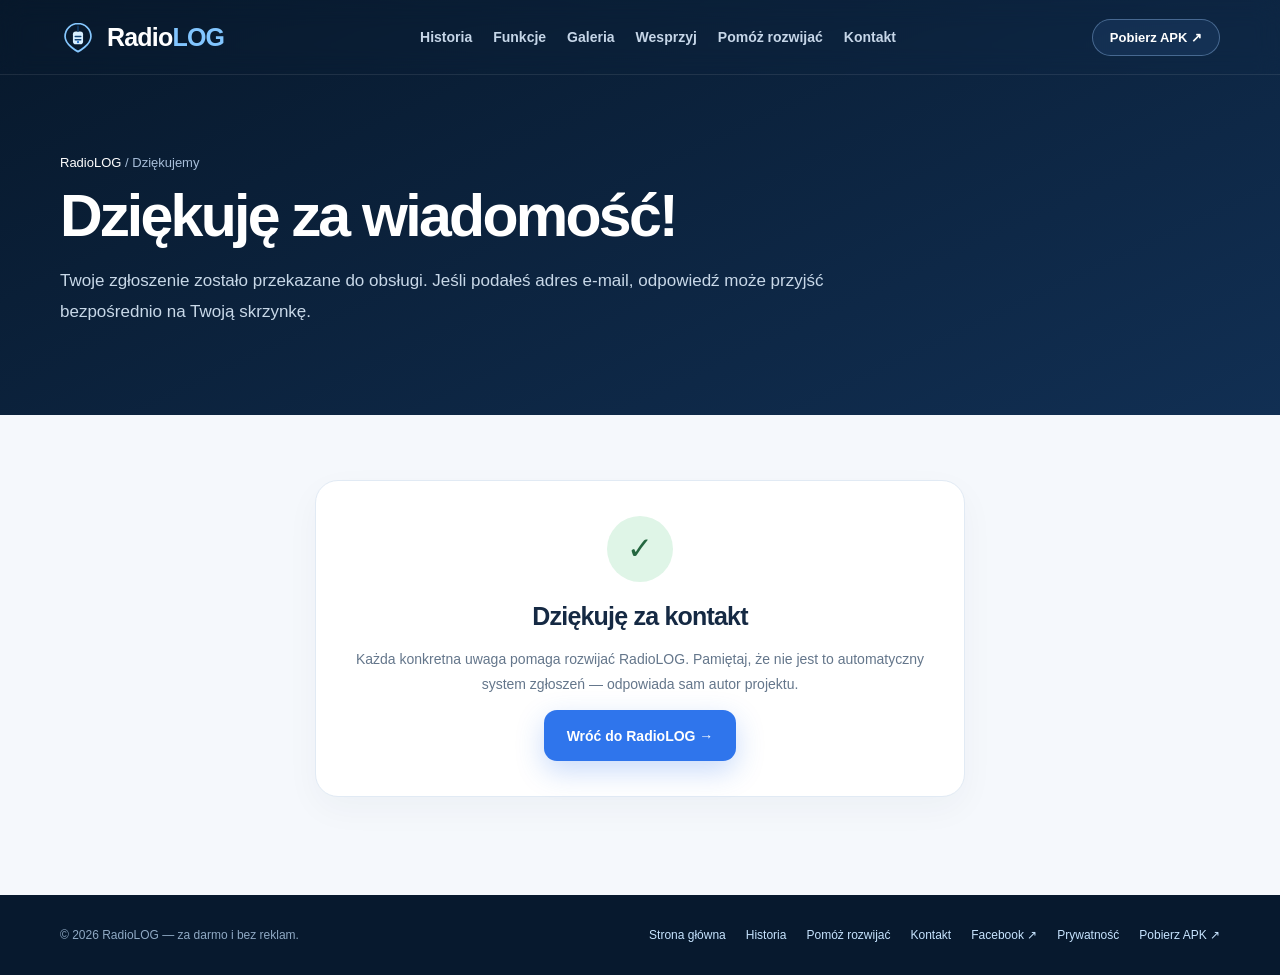
==== dziekujemy.html @ ae967f40 "Add files via upload Dodanie strony WWW RadioLOG V5." ====
<!doctype html><html lang="pl"><head><meta charset="utf-8"><meta name="viewport" content="width=device-width, initial-scale=1"><meta name="theme-color" content="#071a31"><meta name="description" content="Twoje zgłoszenie zostało przekazane do obsługi. Jeśli podałeś adres e-mail, odpowiedź może przyjść bezpośrednio na Twoją skrzynkę."><title>Dziękujemy — RadioLOG</title><link rel="icon" type="image/svg+xml" href="favicon.svg"><link rel="stylesheet" href="style.css"><script defer src="script.js"></script></head><body>
 <div class="subtop"><header class="site-header"><div class="container nav"><a class="brand" href="index.html" aria-label="RadioLOG — strona główna"><svg aria-hidden="true" width="36" height="36" viewBox="0 0 64 64" fill="none"><path d="M32 8C19.3 8 9 18.3 9 31c0 15.3 23 27 23 27s23-11.7 23-27C55 18.3 44.7 8 32 8Z" stroke="#86c8ff" stroke-width="3"/><rect x="23" y="22" width="18" height="23" rx="5" fill="#d8efff"/><path d="M32 13v9m-5 9h10m-10 6h10" stroke="#114273" stroke-width="2.5" stroke-linecap="round"/><circle cx="32" cy="41" r="2" fill="#1b69cc"/></svg><b>Radio<span>LOG</span></b></a><nav class="nav-links" id="site-nav" aria-label="Nawigacja główna"><a href="historia.html">Historia</a><a href="index.html#funkcje">Funkcje</a><a href="index.html#galeria">Galeria</a><a href="index.html#wspieraj">Wesprzyj</a><a href="pomoz.html">Pomóż rozwijać</a><a href="kontakt.html">Kontakt</a></nav><button type="button" class="nav-menu-btn" aria-label="Otwórz menu" aria-expanded="false" aria-controls="site-nav">☰ <span>Menu</span></button><a class="nav-cta" href="https://github.com/DzikiDev/RadioLOG/releases" target="_blank" rel="noopener noreferrer">Pobierz APK ↗</a></div></header><section class="container subhero"><div class="breadcrumb"><a href="index.html">RadioLOG</a> / Dziękujemy</div><h1>Dziękuję za wiadomość!</h1><p>Twoje zgłoszenie zostało przekazane do obsługi. Jeśli podałeś adres e-mail, odpowiedź może przyjść bezpośrednio na Twoją skrzynkę.</p></section></div>
 <main class="subcontent container"><div class="surface thankyou"><div class="thankyou-symbol">✓</div><h2>Dziękuję za kontakt</h2><p>Każda konkretna uwaga pomaga rozwijać RadioLOG. Pamiętaj, że nie jest to automatyczny system zgłoszeń — odpowiada sam autor projektu.</p><a href="index.html" class="btn btn-primary">Wróć do RadioLOG →</a></div></main><footer class="footer"><div class="container footer-row"><div>© 2026 RadioLOG — za darmo i bez reklam.</div><div class="footer-links"><a href="index.html">Strona główna</a><a href="historia.html">Historia</a><a href="pomoz.html">Pomóż rozwijać</a><a href="kontakt.html">Kontakt</a><a href="https://www.facebook.com/share/1P5EZs68ao/" target="_blank" rel="noopener noreferrer">Facebook ↗</a><a href="prywatnosc.html">Prywatność</a><a href="https://github.com/DzikiDev/RadioLOG/releases" target="_blank" rel="noopener noreferrer">Pobierz APK ↗</a></div></div></footer></body></html>
---- style.css ----
:root{--navy:#071a31;--navy2:#102d50;--blue:#2f75ec;--bright:#65bcff;--ink:#152943;--muted:#64768b;--line:#e2eaf3;--bg:#f5f8fc;--white:#fff;--radius:22px;--shadow:0 20px 55px rgba(13,43,77,.12)}
*{box-sizing:border-box}
html{scroll-behavior:smooth;scroll-padding-top:85px}
body{margin:0;background:var(--bg);font-family:Inter,ui-sans-serif,-apple-system,BlinkMacSystemFont,"Segoe UI",Roboto,Arial,sans-serif;color:var(--ink);-webkit-font-smoothing:antialiased}
img{max-width:100%;display:block}a{color:inherit;text-decoration:none}button{font:inherit;cursor:pointer}button:focus-visible,a:focus-visible,summary:focus-visible{outline:3px solid #47b6fa;outline-offset:3px}
.container{width:min(1160px,calc(100% - 48px));margin:0 auto}
.dark-top{background:radial-gradient(ellipse 65% 48% at 87% 33%,rgba(30,91,163,.32),transparent 70%),radial-gradient(ellipse 46% 42% at 12% 5%,rgba(37,110,182,.17),transparent 80%),linear-gradient(150deg,#07182b 0%,#0a2544 60%,#071b33 100%);color:#fff;position:relative;overflow:hidden}
.dark-top:before{content:"";position:absolute;inset:0;background-image:linear-gradient(rgba(199,225,255,.045) 1px,transparent 1px),linear-gradient(90deg,rgba(199,225,255,.045) 1px,transparent 1px);background-size:64px 64px;mask-image:linear-gradient(to bottom,#000 0%,transparent 90%);pointer-events:none}
.site-header{position:relative;z-index:5;border-bottom:1px solid rgba(255,255,255,.09);backdrop-filter:blur(12px)}.nav{min-height:76px;display:flex;align-items:center;justify-content:space-between;gap:24px}
.brand{display:inline-flex;gap:11px;align-items:center;font-size:25px;letter-spacing:-.8px;font-weight:800}.brand img{width:38px;height:38px}.brand b{font-weight:850}.brand span{color:#82c6ff}
.nav-links{display:flex;align-items:center;gap:30px;color:#c6d6e8;font-weight:560;font-size:14px}.nav-links a:hover{color:#fff}.nav-cta{border:1px solid rgba(163,206,255,.36);background:rgba(65,120,191,.14);border-radius:999px;padding:10px 17px;white-space:nowrap;font-size:13px;font-weight:750}
.hero{position:relative;z-index:1;display:grid;grid-template-columns:1.04fr .96fr;align-items:center;gap:40px;padding:86px 0 94px;min-height:685px}
.eyebrow{display:inline-flex;align-items:center;gap:9px;color:#83c5ff;letter-spacing:2.2px;font-size:11px;font-weight:850;text-transform:uppercase}.eyebrow:before{content:"";width:23px;height:1px;background:#82c5ff}
h1{font-size:clamp(39px,4.65vw,67px);line-height:1.075;letter-spacing:-2.7px;margin:22px 0 24px;max-width:675px;font-weight:850}h1 em{font-style:normal;color:#91cfff}
.hero-copy{font-size:17px;line-height:1.78;color:#bfd0e3;max-width:535px;margin:0 0 32px}
.actions{display:flex;gap:12px;flex-wrap:wrap}.btn{min-height:51px;display:inline-flex;justify-content:center;align-items:center;gap:12px;padding:14px 23px;border-radius:13px;font-weight:800;font-size:14px;transition:transform .2s ease,box-shadow .2s ease,background .2s ease}.btn:hover{transform:translateY(-2px)}.btn-primary{background:var(--blue);color:white;box-shadow:0 10px 28px rgba(38,111,236,.25)}.btn-primary:hover{background:#1f65d4}.btn-ghost{border:1px solid rgba(196,224,252,.28);color:#e1efff;background:rgba(255,255,255,.045)}.btn-light{background:#fff;color:#0c335d}.download-note{display:flex;flex-wrap:wrap;gap:12px 20px;color:#aec3d9;font-size:12px;margin-top:25px}.download-note span:before{content:"✓";color:#69caff;margin-right:7px}
.hero-art{height:540px;position:relative;isolation:isolate}.hero-orbit{position:absolute;width:410px;height:410px;border:1px solid rgba(132,191,246,.15);border-radius:50%;right:3%;top:14%}.hero-orbit:before,.hero-orbit:after{content:"";position:absolute;inset:48px;border:1px solid rgba(132,191,246,.12);border-radius:50%}.hero-orbit:after{inset:97px}
.phone{position:absolute;z-index:2;width:268px;height:528px;right:21%;top:1%;border-radius:38px;background:#091c2e;padding:10px;border:2px solid #395475;box-shadow:0 30px 60px rgba(0,0,0,.45),0 0 0 5px rgba(255,255,255,.04);transform:rotate(7deg);overflow:hidden}.phone img{width:100%;height:100%;object-fit:cover;object-position:top;border-radius:28px;background:white}.phone:before{content:"";position:absolute;z-index:3;width:65px;height:14px;top:7px;left:calc(50% - 32px);border-radius:0 0 10px 10px;background:#091c2e}
.hero-map{position:absolute;z-index:3;left:1%;bottom:9%;width:61%;background:#fff;padding:10px;border-radius:18px;box-shadow:0 16px 50px rgba(0,0,0,.34);transform:rotate(-6deg)}.hero-map img{width:100%;height:163px;object-fit:cover;border-radius:10px}.hero-map-head{display:flex;justify-content:space-between;align-items:center;padding:2px 2px 9px;color:#1f4267;font-weight:800;font-size:12px}.signal-pill{background:#e8f5ff;color:#2367bc;padding:5px 7px;border-radius:8px;font-size:10px}.float-km{position:absolute;z-index:4;right:0;bottom:9%;background:#d8edff;border:1px solid #a9d6ff;box-shadow:0 9px 35px rgba(0,0,0,.16);border-radius:14px;padding:13px 16px;color:#174577;transform:rotate(5deg)}.float-km small{display:block;letter-spacing:.8px;text-transform:uppercase;font-weight:750;font-size:10px;color:#4e76a3}.float-km strong{font-size:24px;letter-spacing:-1px}
.mini-strip{background:#fff;border-bottom:1px solid var(--line)}.strip-row{padding:18px 0;display:flex;align-items:center;justify-content:center;flex-wrap:wrap;gap:8px 29px;color:#5a728d;font-size:12px;font-weight:760;letter-spacing:.3px}.strip-row b{font-size:14px;color:#25476a}
.section{padding:95px 0}.section-head{max-width:740px;margin-bottom:40px}.section-head.center{text-align:center;margin-inline:auto}.tag{display:inline-flex;align-items:center;gap:7px;color:#2870c9;font-size:11px;text-transform:uppercase;letter-spacing:1.7px;font-weight:850}.tag:before{content:"";width:20px;height:2px;background:#4b9be8}.section h2{font-size:clamp(29px,3.1vw,43px);letter-spacing:-1.6px;line-height:1.18;margin:12px 0 15px}.section-head p{font-size:16px;color:var(--muted);line-height:1.75;margin:0}
.features{display:grid;grid-template-columns:repeat(3,1fr);gap:20px}.feature{background:#fff;border:1px solid var(--line);border-radius:var(--radius);overflow:hidden;box-shadow:0 9px 30px rgba(16,43,78,.035)}.feature-media{height:235px;background:#eaf2fc;position:relative;overflow:hidden;padding:20px;display:flex;justify-content:center;align-items:flex-start}.feature-media img{width:92%;max-height:none;box-shadow:0 8px 22px rgba(14,38,77,.15);border-radius:12px}.feature-media.map img{height:100%;width:100%;object-fit:cover}.feature-media.map{padding:13px}.feature-media.phone-shot img{width:85%;margin-top:-15px}.feature-body{padding:24px 26px 28px}.feature-no{font-size:12px;color:#347dd4;font-weight:850;letter-spacing:1px}.feature h3{font-size:22px;margin:11px 0 9px;letter-spacing:-.6px}.feature p{font-size:14px;line-height:1.7;color:var(--muted);margin:0}
.paper-section{background:#eef4fb;padding:81px 0}.paper-grid{display:grid;grid-template-columns:1fr 1fr;gap:70px;align-items:center}.paper-sheet{margin:0 auto;width:min(100%,445px);background:repeating-linear-gradient(to bottom,#fff 0,#fff 37px,#e4edfa 38px,#e4edfa 39px);border:1px solid #dae5f1;transform:rotate(-4deg);border-radius:14px;padding:26px 28px 31px;box-shadow:0 22px 48px rgba(25,65,118,.14);min-height:340px;position:relative}.paper-sheet:before{content:"";height:calc(100% - 38px);width:2px;position:absolute;left:48px;top:19px;background:#f6b3ad;opacity:.7}.paper-sheet strong{display:block;margin-left:37px;color:#274768;font-size:15px}.paper-sheet p{font-size:17px;line-height:39px;color:#4d6f93;font-style:italic;margin:25px 0 0 40px;font-family:Georgia,serif}.paper-clip{position:absolute;right:-14px;bottom:-22px;background:var(--blue);color:#fff;border-radius:12px;padding:16px;box-shadow:0 8px 15px rgba(28,105,217,.25);transform:rotate(8deg);font-size:13px;font-weight:800}.paper-copy p{color:#5a6c81;font-size:16px;line-height:1.85}.paper-copy .callout{display:block;border-left:3px solid #3989ea;padding:13px 17px;background:#fff;border-radius:0 10px 10px 0;color:#31567d;font-size:14px;line-height:1.6;margin-top:25px}
.detail-grid{display:grid;grid-template-columns:1fr 1fr;gap:34px;align-items:center}.detail-visual{background:linear-gradient(145deg,#d7e8fc,#f1f7ff);padding:35px;border-radius:29px;box-shadow:inset 0 0 0 1px #e2edf8;display:flex;align-items:center;justify-content:center}.detail-visual img{max-height:520px;width:auto;box-shadow:0 12px 30px rgba(9,42,81,.15);border-radius:14px}.detail-list{display:grid;gap:18px;margin-top:25px}.detail-point{display:flex;gap:13px;align-items:flex-start}.point-icon{width:35px;min-width:35px;height:35px;border-radius:11px;background:#e1f0ff;color:#2874d3;display:grid;place-items:center;font-size:17px;font-weight:800}.detail-point strong{display:block;font-size:15px;margin-bottom:3px}.detail-point small{font-size:13px;color:#6a7a8d;line-height:1.65;display:block}
.gallery{display:grid;grid-template-columns:repeat(4,1fr);gap:16px}.gallery-item{border:1px solid #dce6f1;padding:10px;background:#fff;border-radius:16px;text-align:left;box-shadow:0 5px 20px rgba(10,39,75,.04);display:flex;flex-direction:column;gap:12px;min-width:0;transition:transform .2s ease,box-shadow .2s ease}.gallery-item:hover{transform:translateY(-4px);box-shadow:var(--shadow)}.gallery-item img{width:100%;height:208px;object-fit:cover;object-position:top;border-radius:10px;background:#f0f5fa}.gallery-item b{font-size:13px;line-height:1.35;margin:0 4px 4px}
.gallery-item .zoom{color:#2175d4;font-size:11px;font-weight:780;display:inline}
.more-section{padding:80px 0;background:#fff}.more-grid{display:grid;grid-template-columns:repeat(3,1fr);gap:19px}.more-card{padding:25px;border-radius:17px;border:1px solid #e2ebf4;background:#f8fbff}.more-card .mark{width:43px;height:43px;background:#e2f0ff;border-radius:12px;display:grid;place-items:center;font-size:20px;margin-bottom:16px}.more-card b{font-size:17px}.more-card p{color:#617388;line-height:1.7;font-size:13px;margin-bottom:0}
.download-section{padding:95px 0}.download-block{background:radial-gradient(circle at 95% 40%,#22558c 0,transparent 50%),linear-gradient(135deg,#0b2949,#112f52);border-radius:28px;box-shadow:var(--shadow);padding:54px 60px;display:flex;align-items:center;justify-content:space-between;gap:32px;color:#fff;position:relative;overflow:hidden}.download-block:after{content:"";position:absolute;width:300px;height:300px;border:1px solid rgba(255,255,255,.09);border-radius:50%;right:-90px;bottom:-140px;pointer-events:none}.download-block h2{font-size:37px;line-height:1.2;margin:12px 0 12px;letter-spacing:-1.3px}.download-block p{max-width:530px;line-height:1.7;color:#b9d2eb;margin:0}.download-block .btn{white-space:nowrap;position:relative;z-index:1}.download-block .eyebrow{font-size:11px}
.faq{margin-top:34px;display:grid;grid-template-columns:1fr 1fr;gap:14px}.faq details{background:white;border:1px solid #e0e8f2;border-radius:14px;padding:18px 20px}.faq summary{font-size:14px;font-weight:800;cursor:pointer}.faq details p{color:#617184;font-size:13px;line-height:1.7;margin-bottom:0}
.footer{padding:33px 0;background:#07192e;color:#8fa9c4;font-size:12px}.footer-row{display:flex;align-items:center;justify-content:space-between;gap:15px}.footer a{color:#c7e4ff}.footer a:hover{text-decoration:underline}
.modal{border:0;padding:0;max-width:min(1100px,94vw);max-height:92vh;border-radius:17px;background:#fff;box-shadow:0 40px 100px rgba(0,0,0,.35)}.modal::backdrop{background:rgba(6,18,38,.82);backdrop-filter:blur(5px)}.modal-bar{position:sticky;top:0;z-index:2;background:white;padding:12px 15px;display:flex;align-items:center;justify-content:space-between;gap:15px;border-bottom:1px solid #e1e8f0}.modal-title{font-size:13px;font-weight:800}.modal-close{border:0;border-radius:8px;background:#eaf2fc;padding:6px 11px;font-size:20px;line-height:1.1}.modal-image{max-height:calc(92vh - 55px);max-width:100%;width:auto;height:auto;object-fit:contain;margin:auto}.modal-body{overflow:auto;max-height:calc(92vh - 55px);background:#f4f7fb}.credits{text-align:center;font-size:11px;color:#7891a8;margin-top:18px}
@media(max-width:1050px){.hero{gap:10px}.phone{right:12%}.hero-map{left:0}.nav-links{gap:15px}}
@media(max-width:800px){.container{width:min(100% - 36px,1160px)}.nav-links{display:none}.nav{min-height:69px}.brand{font-size:21px}.brand img{width:34px}.hero{grid-template-columns:1fr;gap:0;padding:65px 0 40px}.hero h1{font-size:clamp(38px,8vw,58px)}.hero-art{height:460px;max-width:600px;width:100%;margin:20px auto 0}.phone{width:235px;height:430px;right:22%;}.hero-map{bottom:4%;left:3%;width:56%}.hero-map img{height:133px}.float-km{bottom:3%;right:2%}.section{padding:70px 0}.features{grid-template-columns:1fr 1fr}.feature:last-child{grid-column:span 2}.paper-grid{grid-template-columns:1fr;gap:35px}.paper-copy{order:0}.paper-sheet{order:1}.detail-grid{grid-template-columns:1fr}.detail-visual{max-width:600px;width:100%;margin:auto}.gallery{grid-template-columns:repeat(3,1fr)}.more-grid{grid-template-columns:1fr 1fr}.download-block{padding:39px;flex-direction:column;align-items:flex-start}.faq{grid-template-columns:1fr}}
@media(max-width:540px){.container{width:calc(100% - 32px)}.nav-cta{font-size:12px;padding:10px 12px}.hero{padding-top:49px}.hero h1{font-size:40px;letter-spacing:-1.6px;margin:17px 0 19px}.hero-copy{font-size:15px}.hero-art{height:360px;margin-top:20px}.phone{height:345px;width:188px;right:19%;border-radius:28px;border-width:1px;padding:7px}.phone img{border-radius:19px}.phone:before{height:10px;width:43px;left:calc(50% - 21px);top:5px}.hero-map{width:59%;left:0;bottom:3%;padding:6px;border-radius:13px}.hero-map img{height:95px}.hero-map-head{font-size:10px}.signal-pill{font-size:8px}.float-km{right:0;bottom:0;padding:9px}.float-km strong{font-size:19px}.float-km small{font-size:8px}.hero-orbit{width:290px;height:290px;top:9%;right:0}.features,.gallery,.more-grid{grid-template-columns:1fr 1fr}.feature:last-child{grid-column:span 2}.feature-media{height:180px;padding:10px}.feature h3{font-size:17px}.feature-body{padding:17px}.feature p{font-size:12px}.feature-no{font-size:10px}.feature:last-child .feature-media{height:215px}.paper-section{padding:66px 0}.paper-sheet{min-height:290px;padding:20px}.paper-sheet p{font-size:14px;line-height:36px;margin-left:25px}.paper-clip{right:6px;bottom:-14px}.paper-sheet strong{margin-left:25px}.gallery-item img{height:150px}.gallery-item{padding:7px;border-radius:12px}.gallery-item b{font-size:11px}.more-card{padding:16px}.more-card b{font-size:13px}.more-card p{font-size:12px}.download-section{padding:65px 0}.download-block{padding:29px}.download-block h2{font-size:30px}.footer-row{flex-direction:column;align-items:flex-start}.section h2{font-size:31px}}
@media(max-width:370px){.hero h1{font-size:35px}.hero-art{height:318px}.phone{height:308px;width:168px}.hero-map img{height:83px}.features{grid-template-columns:1fr}.feature:last-child{grid-column:span 1}.feature-media{height:210px}.gallery{gap:8px}.gallery-item img{height:125px}}
@media(prefers-reduced-motion:reduce){html{scroll-behavior:auto}.btn,.gallery-item{transition:none}}


/* === Wersja 2: wsparcie, kontakt, formularze, nawigacja mobilna === */
.nav-menu-btn{display:none;border:1px solid rgba(163,206,255,.28);background:rgba(255,255,255,.08);color:white;border-radius:10px;padding:9px 13px;font-weight:800;align-items:center;gap:6px}
.nav-menu-btn span{font-size:12px}.nav-links{gap:21px}.nav-links a{white-space:nowrap}
.section-lead{color:#60748b;font-size:15px;line-height:1.86;margin:0 0 18px}.privacy-tip{background:#fff8e9;border-left:3px solid #e4ae49;border-radius:0 10px 10px 0;padding:12px 15px;color:#7c6027;font-size:13px;line-height:1.7}
.author-strip{border-top:1px solid #dae7f4;display:flex;align-items:center;justify-content:space-between;gap:35px;padding:40px 0 38px}.author-strip>div{max-width:740px}.author-strip h2{font-size:25px;letter-spacing:-.7px;margin:11px 0}.author-strip p{font-size:14px;color:var(--muted);line-height:1.8;margin:0}.text-link{white-space:nowrap;color:#236ccd;font-size:14px;font-weight:800}
.support-wrap{padding:63px 0;background:linear-gradient(125deg,#e7f1fb,#f8fbff)}.support-panel{background:white;border:1px solid #d7e6f2;border-radius:26px;box-shadow:0 20px 50px rgba(18,48,85,.07);display:grid;grid-template-columns:85px 1fr auto;gap:27px;align-items:center;padding:38px 43px}.support-cup{width:83px;height:83px;display:grid;place-items:center;font-size:42px;background:#fff3df;border:1px solid #f3dfba;border-radius:20px}.support-text h2{margin:10px 0 9px;font-size:27px;letter-spacing:-1px}.support-text p{font-size:14px;line-height:1.8;color:#60748b;max-width:660px;margin:0}.btn-coffee{background:#234c70;color:#fff;box-shadow:0 8px 25px rgba(20,53,82,.16);text-align:center;white-space:nowrap}.btn-coffee:hover{background:#1a3e5f}
.community{padding-top:77px;display:flex;justify-content:space-between;align-items:center;gap:35px}.community-head{max-width:625px}.community-head h2{font-size:32px;letter-spacing:-1px;margin:10px 0}.community-head p{color:#65798e;font-size:15px;line-height:1.75}.community-actions{display:flex;flex-direction:column;align-items:stretch;gap:11px}.btn-outline{background:white;border:1px solid #ccdceb;color:#1f537e}
.footer-links{display:flex;flex-wrap:wrap;gap:8px 20px}.footer-links a{white-space:nowrap}
.subtop{background:linear-gradient(155deg,#07182b,#112f53);color:white}.subtop .nav{min-height:74px}.subhero{padding:80px 0 70px}.subhero h1{font-size:clamp(36px,5.3vw,59px);max-width:820px;margin:15px 0 18px}.subhero p{font-size:17px;line-height:1.8;color:#c8d8e8;max-width:770px}.breadcrumb{color:#a7bed9;font-size:13px}.breadcrumb a{color:#fff}.subcontent{padding:65px 0 98px}.subgrid{display:grid;grid-template-columns:minmax(0,1.35fr) minmax(250px,.65fr);gap:25px;align-items:start}.surface{background:white;border:1px solid #e1eaf4;border-radius:23px;padding:35px;box-shadow:0 12px 34px rgba(15,47,82,.04)}.surface h2{font-size:25px;letter-spacing:-.8px;margin:0 0 16px}.surface p{line-height:1.78;color:#64768b;font-size:14px}.surface h3{font-size:17px;margin:0 0 9px}.surface-small{padding:24px 26px}.stack{display:grid;gap:20px}.hint-box{background:#edf5ff;border-radius:14px;padding:16px 18px;font-size:13px;color:#31577d;line-height:1.75}.callout-list{padding-left:19px;line-height:1.9;color:#61748b;font-size:14px}.email-link{display:inline-flex;font-weight:850;color:#206fd6;overflow-wrap:anywhere;margin-top:4px}
.form-label{display:block;font-size:13px;font-weight:780;color:#264362;margin:0 0 7px}.field{width:100%;font:inherit;background:white;border:1px solid #cddceb;border-radius:11px;padding:13px 14px;color:#132f4d;font-size:15px;min-height:47px}.field:focus{outline:3px solid #cfe5ff;border-color:#3175cc}.form-row{display:grid;grid-template-columns:1fr 1fr;gap:16px}.form-field{margin-bottom:20px}.field-area{min-height:168px;resize:vertical}.form-privacy{font-size:13px;color:#536f8b;line-height:1.6;display:flex;gap:10px;align-items:flex-start;margin-bottom:16px}.form-privacy input{margin-top:4px}.form-privacy a{color:#1669c8;text-decoration:underline}.form-honey{position:absolute;left:-10000px;top:auto;width:1px;height:1px;overflow:hidden}.form-notice{margin-top:12px;color:#365f83;font-size:12px;line-height:1.6}.preview-feedback{display:none;margin-top:12px;padding:13px;border-radius:10px;background:#ebf7ed;border:1px solid #bee1c4;color:#1f6738;font-size:13px;line-height:1.6}.preview-feedback.active{display:block}.muted{font-size:13px;color:#6d8298;line-height:1.7}.thankyou{text-align:center;max-width:650px;margin:auto}.thankyou-symbol{display:grid;place-items:center;width:66px;height:66px;border-radius:50%;font-size:31px;background:#dff5e7;color:#246740;margin:0 auto 20px}
@media(max-width:1050px){.support-panel{grid-template-columns:75px 1fr;gap:20px}.support-cup{width:75px;height:75px}.support-panel .btn-coffee{grid-column:2;justify-self:start}.nav-links{gap:13px;font-size:12px}}
@media(max-width:800px){.nav-menu-btn{display:flex;margin-left:auto}.nav-cta{margin-left:0}.nav-links{display:none;position:absolute;right:0;left:0;top:100%;background:#0b2542;z-index:100;border-top:1px solid rgba(255,255,255,.09);padding:15px 25px 20px;flex-direction:column;align-items:stretch;gap:0;box-shadow:0 20px 35px rgba(0,0,0,.2)}.site-header{overflow:visible}.site-header .nav{position:relative}.nav-links.is-open{display:flex}.nav-links a{padding:11px 0;font-size:14px}.community{flex-direction:column;align-items:flex-start}.community-actions{flex-direction:row;flex-wrap:wrap}.subgrid{grid-template-columns:1fr}.subhero{padding:60px 0 56px}}
@media(max-width:540px){.nav-cta{font-size:11px;padding:9px 10px}.nav-menu-btn span{display:none}.nav-menu-btn{padding:8px 11px}.support-panel{display:flex;flex-direction:column;align-items:flex-start;padding:29px 24px;gap:14px}.support-cup{width:62px;height:62px;font-size:30px}.support-text h2{font-size:25px}.support-panel .btn-coffee{width:100%;white-space:normal}.community{padding-top:60px}.community-head h2{font-size:29px}.community-actions{width:100%;flex-direction:column}.community-actions .btn{width:100%}.author-strip{flex-direction:column;align-items:flex-start;gap:16px}.surface{padding:23px 19px}.form-row{grid-template-columns:1fr;gap:0}.subhero h1{font-size:37px}.subhero p{font-size:15px}.footer-links{gap:10px 16px}}

/* RadioLOG: oficjalny Facebook */
.btn-facebook{background:#1877f2;color:#fff;box-shadow:0 10px 26px rgba(24,119,242,.18)}
.btn-facebook:hover{background:#1265d5;color:#fff;transform:translateY(-1px)}


/* RadioLOG V4: wyrozniona sekcja Facebook */
.community{padding-top:77px;display:grid;grid-template-columns:minmax(0,1fr) minmax(300px,430px);align-items:stretch;gap:28px}
.community-head{max-width:none}
.facebook-callout{background:linear-gradient(145deg,#f1f7ff,#ffffff);border:1px solid #cfe0f4;border-radius:24px;box-shadow:0 18px 42px rgba(19,52,90,.08);padding:28px;display:grid;grid-template-columns:64px 1fr;gap:18px;align-items:start;position:relative;overflow:hidden}
.facebook-callout:before{content:"";position:absolute;right:-55px;top:-55px;width:170px;height:170px;border-radius:50%;background:rgba(24,119,242,.08)}
.facebook-badge{width:64px;height:64px;border-radius:18px;display:grid;place-items:center;background:#1877f2;color:#fff;font-weight:900;font-size:42px;line-height:1;box-shadow:0 10px 26px rgba(24,119,242,.23);position:relative;z-index:1}
.facebook-copy{position:relative;z-index:1}
.fb-mini{display:inline-block;font-size:11px;font-weight:800;letter-spacing:.16em;text-transform:uppercase;color:#1877f2;margin-bottom:8px}
.facebook-copy h3{font-size:25px;letter-spacing:-.8px;margin:0 0 10px;color:#123054}
.facebook-copy p{font-size:14px;line-height:1.8;color:#5f748a;margin:0 0 12px}
.facebook-points{list-style:none;padding:0;margin:0;display:grid;gap:7px}
.facebook-points li{font-size:13px;color:#375977;position:relative;padding-left:18px}
.facebook-points li:before{content:"•";position:absolute;left:4px;top:0;color:#1877f2;font-weight:900}
.facebook-btn{grid-column:1/-1;justify-self:start;position:relative;z-index:1}
@media(max-width:800px){.community{grid-template-columns:1fr}.facebook-callout{grid-template-columns:56px 1fr}.facebook-badge{width:56px;height:56px;font-size:36px}.facebook-copy h3{font-size:23px}}
@media(max-width:540px){.community{padding-top:60px}.facebook-callout{padding:23px;grid-template-columns:1fr;gap:14px}.facebook-badge{width:58px;height:58px;font-size:38px}.facebook-copy h3{font-size:22px}.facebook-btn{width:100%;text-align:center}}


/* RadioLOG V5 — początek historii i dedykowana podstrona */
.story-intro-section{padding:76px 0 80px;background:linear-gradient(135deg,#eef5fd 0%,#fff 70%);border-bottom:1px solid #e3eaf2}
.story-intro-grid{display:grid;grid-template-columns:minmax(0,1.03fr) minmax(0,.97fr);gap:64px;align-items:center}
.story-intro-text h2{font-size:clamp(32px,4vw,49px);letter-spacing:-1.7px;line-height:1.12;margin:14px 0 20px;color:#152e4c}
.story-intro-text h2 span{color:#216ecf}
.story-intro-text p{color:#536b83;font-size:15px;line-height:1.85;margin:0 0 14px}
.story-intro-text .story-intro-lead{color:#274865;font-weight:600;font-size:17px}
.story-more{border:1px solid #d5e4f4;border-radius:13px;background:#fff;margin:20px 0 16px;overflow:hidden}
.story-more summary{list-style:none;cursor:pointer;color:#215b9f;font-size:14px;font-weight:800;padding:16px 19px;display:flex;align-items:center;justify-content:space-between}
.story-more summary::-webkit-details-marker{display:none}
.story-more summary span{font-size:21px;display:inline-block;transition:transform .15s}
.story-more[open] summary span{transform:rotate(180deg)}
.story-more-body{padding:0 19px 13px;border-top:1px solid #ebf1f6}
.story-more-body p:first-child{padding-top:12px}
.story-read-link{display:inline-flex;align-items:center;gap:13px;color:#125dac;font-size:15px;font-weight:850;margin-top:8px;text-decoration:none}
.story-read-link:hover{text-decoration:underline}
.story-intro-art{height:440px;position:relative;isolation:isolate;border-radius:27px;background:radial-gradient(ellipse at 65% 30%,#416eab 0%,#1c4371 45%,#0c2e51 100%);box-shadow:0 25px 65px rgba(20,53,91,.14);overflow:hidden;padding:22px}
.story-intro-art:after{content:"";position:absolute;width:350px;height:350px;border:1px solid rgba(255,255,255,.15);border-radius:50%;right:-70px;top:-50px;pointer-events:none}
.story-art-label{color:#fff;font-size:12px;font-weight:850;letter-spacing:.12em;text-transform:uppercase;position:relative;z-index:2}
.story-note{position:absolute;left:9%;top:22%;width:48%;min-height:210px;background:#fffbee;border-radius:4px 13px 13px 4px;box-shadow:0 13px 25px rgba(0,0,0,.2);transform:rotate(-6deg);padding:21px 13px 15px 22px;z-index:2;border-left:13px solid #e7e2cc;display:flex;flex-direction:column;gap:13px;color:#365775;font-family:Georgia,serif;font-size:13px}
.story-note span:first-child{font-family:Arial,sans-serif;font-weight:850;letter-spacing:.08em;font-size:12px;color:#295680;border-bottom:1px dashed #b9c4c5;padding-bottom:9px}
.story-screen{position:absolute;right:6%;top:11%;width:38%;height:300px;padding:7px;background:#e4f0fd;border:4px solid #c0d9f2;transform:rotate(7deg);border-radius:20px;box-shadow:0 14px 37px rgba(0,0,0,.3);z-index:3;overflow:hidden}
.story-screen img{height:100%;width:100%;object-fit:cover;object-position:top;border-radius:11px}
.story-to-phone{position:absolute;color:#b3e3ff;left:56%;top:48%;font-size:56px;z-index:4;text-shadow:0 4px 8px rgba(0,0,0,.3)}
.story-art-caption{position:absolute;z-index:5;left:23px;right:23px;bottom:20px;background:rgba(255,255,255,.92);backdrop-filter:blur(12px);border-radius:12px;padding:13px 17px;color:#274967;font-size:13px;line-height:1.5}
.story-art-caption strong{color:#1257a2}
.story-subhero{padding:68px 0 63px}
.story-subhero .eyebrow{margin-top:25px}
.story-subhero h1{max-width:none}
.story-main{background:#f5f8fc;padding:66px 0 88px}
.story-article-layout{display:grid;grid-template-columns:minmax(0,1fr) 280px;gap:26px;align-items:start}
.story-article{background:white;border:1px solid #e0eaf4;border-radius:23px;padding:clamp(23px,4vw,55px);box-shadow:0 14px 40px rgba(18,53,89,.045);min-width:0}
.story-article h2{font-size:clamp(23px,3vw,30px);color:#183659;letter-spacing:-.7px;margin:37px 0 15px;line-height:1.23}
.story-article p{font-size:16px;line-height:1.91;color:#465c72;margin:0 0 20px}
.story-article .story-first{color:#24486d;font-size:19px;line-height:1.8;font-weight:570}
.story-quote{font-size:clamp(19px,2.5vw,26px);font-weight:800;line-height:1.4;color:#215c9d;background:linear-gradient(110deg,#edf6ff,#f8fbff);border-left:4px solid #4a9aee;border-radius:0 13px 13px 0;padding:21px 23px;margin:28px 0}
.story-picture{margin:24px 0 32px;background:#f3f7fb;border:1px solid #e1eaf3;border-radius:17px;padding:22px 18px 15px;text-align:center}
.story-picture img{max-height:430px;width:auto;margin:auto;object-fit:contain;border-radius:10px}
.story-picture-wide img{max-height:490px}
.story-picture-graphic img{max-height:580px}
.story-picture figcaption{font-size:13px;color:#71869a;margin-top:13px;line-height:1.5}
.story-article .story-end{font-size:18px;color:#1c4063;background:#f0f7fe;border-radius:16px;padding:22px;margin-top:30px}
.story-article-actions{display:flex;gap:12px;flex-wrap:wrap;margin-top:25px}
.story-sidebar{display:grid;gap:17px}
.story-side-card{background:#fff;border:1px solid #e1eaf4;border-radius:17px;padding:23px;box-shadow:0 12px 28px rgba(20,55,96,.035)}
.story-side-card h3{font-size:19px;line-height:1.35;color:#203d5e;margin:12px 0}
.story-side-card p{font-size:14px;line-height:1.8;color:#60768c}
.story-side-values{display:flex;gap:7px;flex-wrap:wrap;margin-top:12px}
.story-side-values span{background:#edf4fd;color:#235e99;padding:7px 10px;font-size:12px;font-weight:750;border-radius:999px}
.story-side-card .btn{font-size:12px;padding:11px 12px;min-height:45px}
@media(max-width:1050px){.story-intro-grid{gap:30px}.story-article-layout{grid-template-columns:minmax(0,1fr) 240px;gap:16px}.nav-links{gap:11px}}
@media(max-width:800px){.story-intro-section{padding:60px 0}.story-intro-grid{grid-template-columns:1fr;gap:24px}.story-intro-art{max-width:600px;width:100%;margin:auto}.story-article-layout{grid-template-columns:1fr}.story-sidebar{grid-template-columns:repeat(2,1fr)}.story-main{padding:40px 0 65px}}
@media(max-width:540px){.story-intro-section{padding:48px 0 60px}.story-intro-text h2{font-size:33px}.story-intro-text .story-intro-lead{font-size:16px}.story-intro-text p{font-size:14px}.story-intro-art{height:335px}.story-note{width:50%;min-height:169px;font-size:10px;gap:9px;padding:15px 10px 11px 15px}.story-screen{height:229px;right:5%;top:14%}.story-to-phone{font-size:37px;left:54%;top:53%}.story-art-caption{bottom:14px;left:14px;right:14px;font-size:11px;padding:10px}.story-art-label{font-size:10px}.story-article{padding:22px 19px}.story-article p{font-size:15px}.story-article .story-first{font-size:17px}.story-sidebar{grid-template-columns:1fr}.story-picture{padding:15px 10px 12px}.story-article-actions .btn{width:100%}}
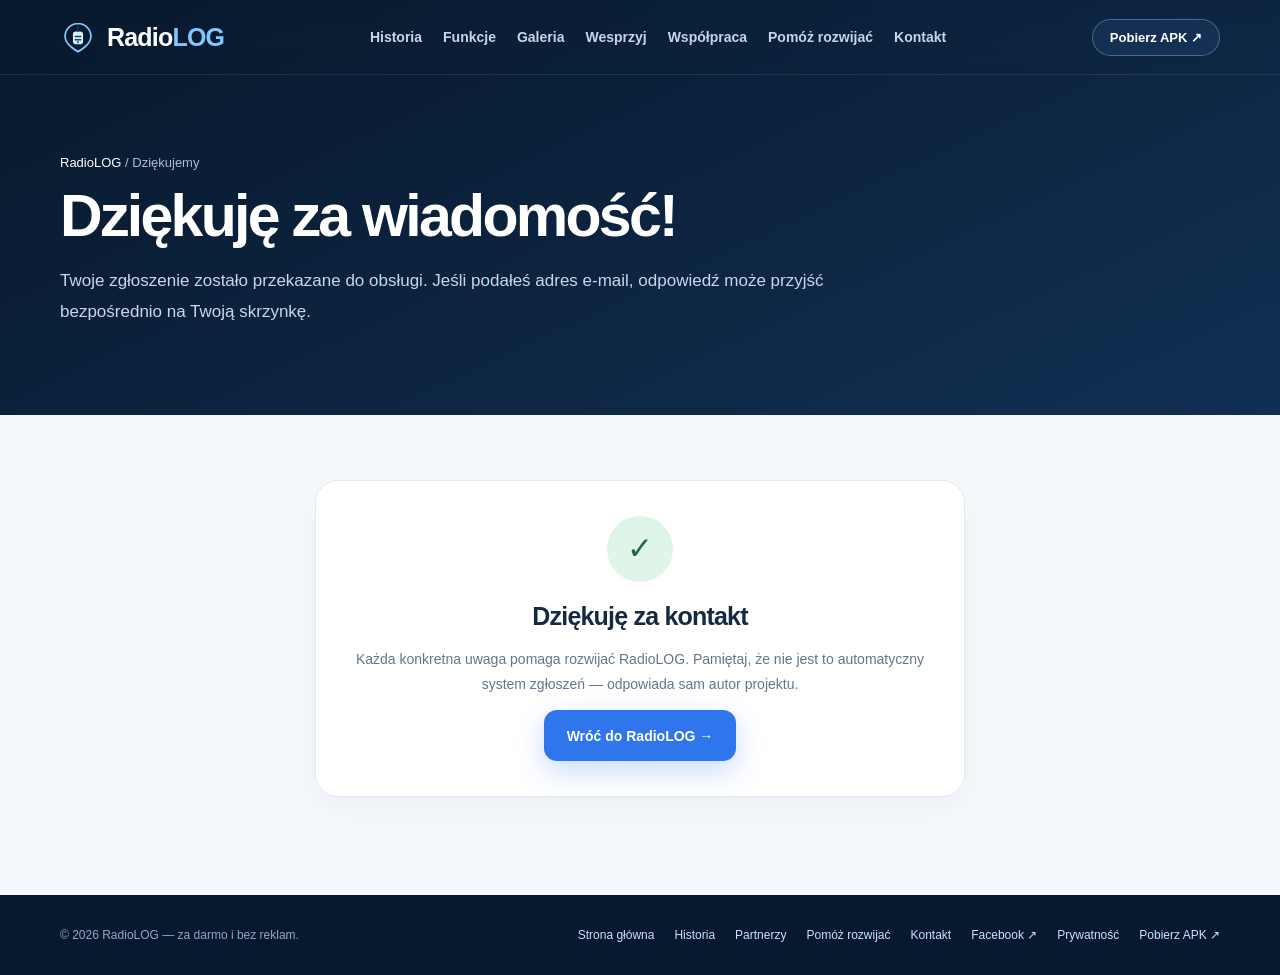
==== commit 605095b8: "Add files via upload RadioLOG V5.2 - Partnerzy i współpraca" ====
--- a/dziekujemy.html
+++ b/dziekujemy.html
@@ -1,3 +1,3 @@
 <!doctype html><html lang="pl"><head><meta charset="utf-8"><meta name="viewport" content="width=device-width, initial-scale=1"><meta name="theme-color" content="#071a31"><meta name="description" content="Twoje zgłoszenie zostało przekazane do obsługi. Jeśli podałeś adres e-mail, odpowiedź może przyjść bezpośrednio na Twoją skrzynkę."><title>Dziękujemy — RadioLOG</title><link rel="icon" type="image/svg+xml" href="favicon.svg"><link rel="stylesheet" href="style.css"><script defer src="script.js"></script></head><body>
- <div class="subtop"><header class="site-header"><div class="container nav"><a class="brand" href="index.html" aria-label="RadioLOG — strona główna"><svg aria-hidden="true" width="36" height="36" viewBox="0 0 64 64" fill="none"><path d="M32 8C19.3 8 9 18.3 9 31c0 15.3 23 27 23 27s23-11.7 23-27C55 18.3 44.7 8 32 8Z" stroke="#86c8ff" stroke-width="3"/><rect x="23" y="22" width="18" height="23" rx="5" fill="#d8efff"/><path d="M32 13v9m-5 9h10m-10 6h10" stroke="#114273" stroke-width="2.5" stroke-linecap="round"/><circle cx="32" cy="41" r="2" fill="#1b69cc"/></svg><b>Radio<span>LOG</span></b></a><nav class="nav-links" id="site-nav" aria-label="Nawigacja główna"><a href="historia.html">Historia</a><a href="index.html#funkcje">Funkcje</a><a href="index.html#galeria">Galeria</a><a href="index.html#wspieraj">Wesprzyj</a><a href="pomoz.html">Pomóż rozwijać</a><a href="kontakt.html">Kontakt</a></nav><button type="button" class="nav-menu-btn" aria-label="Otwórz menu" aria-expanded="false" aria-controls="site-nav">☰ <span>Menu</span></button><a class="nav-cta" href="https://github.com/DzikiDev/RadioLOG/releases" target="_blank" rel="noopener noreferrer">Pobierz APK ↗</a></div></header><section class="container subhero"><div class="breadcrumb"><a href="index.html">RadioLOG</a> / Dziękujemy</div><h1>Dziękuję za wiadomość!</h1><p>Twoje zgłoszenie zostało przekazane do obsługi. Jeśli podałeś adres e-mail, odpowiedź może przyjść bezpośrednio na Twoją skrzynkę.</p></section></div>
- <main class="subcontent container"><div class="surface thankyou"><div class="thankyou-symbol">✓</div><h2>Dziękuję za kontakt</h2><p>Każda konkretna uwaga pomaga rozwijać RadioLOG. Pamiętaj, że nie jest to automatyczny system zgłoszeń — odpowiada sam autor projektu.</p><a href="index.html" class="btn btn-primary">Wróć do RadioLOG →</a></div></main><footer class="footer"><div class="container footer-row"><div>© 2026 RadioLOG — za darmo i bez reklam.</div><div class="footer-links"><a href="index.html">Strona główna</a><a href="historia.html">Historia</a><a href="pomoz.html">Pomóż rozwijać</a><a href="kontakt.html">Kontakt</a><a href="https://www.facebook.com/share/1P5EZs68ao/" target="_blank" rel="noopener noreferrer">Facebook ↗</a><a href="prywatnosc.html">Prywatność</a><a href="https://github.com/DzikiDev/RadioLOG/releases" target="_blank" rel="noopener noreferrer">Pobierz APK ↗</a></div></div></footer></body></html>+ <div class="subtop"><header class="site-header"><div class="container nav"><a class="brand" href="index.html" aria-label="RadioLOG — strona główna"><svg aria-hidden="true" width="36" height="36" viewBox="0 0 64 64" fill="none"><path d="M32 8C19.3 8 9 18.3 9 31c0 15.3 23 27 23 27s23-11.7 23-27C55 18.3 44.7 8 32 8Z" stroke="#86c8ff" stroke-width="3"/><rect x="23" y="22" width="18" height="23" rx="5" fill="#d8efff"/><path d="M32 13v9m-5 9h10m-10 6h10" stroke="#114273" stroke-width="2.5" stroke-linecap="round"/><circle cx="32" cy="41" r="2" fill="#1b69cc"/></svg><b>Radio<span>LOG</span></b></a><nav class="nav-links" id="site-nav" aria-label="Nawigacja główna"><a href="historia.html">Historia</a><a href="index.html#funkcje">Funkcje</a><a href="index.html#galeria">Galeria</a><a href="index.html#wspieraj">Wesprzyj</a><a href="partnerzy.html">Współpraca</a><a href="pomoz.html">Pomóż rozwijać</a><a href="kontakt.html">Kontakt</a></nav><button type="button" class="nav-menu-btn" aria-label="Otwórz menu" aria-expanded="false" aria-controls="site-nav">☰ <span>Menu</span></button><a class="nav-cta" href="https://github.com/DzikiDev/RadioLOG/releases" target="_blank" rel="noopener noreferrer">Pobierz APK ↗</a></div></header><section class="container subhero"><div class="breadcrumb"><a href="index.html">RadioLOG</a> / Dziękujemy</div><h1>Dziękuję za wiadomość!</h1><p>Twoje zgłoszenie zostało przekazane do obsługi. Jeśli podałeś adres e-mail, odpowiedź może przyjść bezpośrednio na Twoją skrzynkę.</p></section></div>
+ <main class="subcontent container"><div class="surface thankyou"><div class="thankyou-symbol">✓</div><h2>Dziękuję za kontakt</h2><p>Każda konkretna uwaga pomaga rozwijać RadioLOG. Pamiętaj, że nie jest to automatyczny system zgłoszeń — odpowiada sam autor projektu.</p><a href="index.html" class="btn btn-primary">Wróć do RadioLOG →</a></div></main><footer class="footer"><div class="container footer-row"><div>© 2026 RadioLOG — za darmo i bez reklam.</div><div class="footer-links"><a href="index.html">Strona główna</a><a href="historia.html">Historia</a><a href="partnerzy.html">Partnerzy</a><a href="pomoz.html">Pomóż rozwijać</a><a href="kontakt.html">Kontakt</a><a href="https://www.facebook.com/share/1P5EZs68ao/" target="_blank" rel="noopener noreferrer">Facebook ↗</a><a href="prywatnosc.html">Prywatność</a><a href="https://github.com/DzikiDev/RadioLOG/releases" target="_blank" rel="noopener noreferrer">Pobierz APK ↗</a></div></div></footer></body></html>
--- a/style.css
+++ b/style.css
@@ -127,3 +127,66 @@
 @media(max-width:1050px){.story-intro-grid{gap:30px}.story-article-layout{grid-template-columns:minmax(0,1fr) 240px;gap:16px}.nav-links{gap:11px}}
 @media(max-width:800px){.story-intro-section{padding:60px 0}.story-intro-grid{grid-template-columns:1fr;gap:24px}.story-intro-art{max-width:600px;width:100%;margin:auto}.story-article-layout{grid-template-columns:1fr}.story-sidebar{grid-template-columns:repeat(2,1fr)}.story-main{padding:40px 0 65px}}
 @media(max-width:540px){.story-intro-section{padding:48px 0 60px}.story-intro-text h2{font-size:33px}.story-intro-text .story-intro-lead{font-size:16px}.story-intro-text p{font-size:14px}.story-intro-art{height:335px}.story-note{width:50%;min-height:169px;font-size:10px;gap:9px;padding:15px 10px 11px 15px}.story-screen{height:229px;right:5%;top:14%}.story-to-phone{font-size:37px;left:54%;top:53%}.story-art-caption{bottom:14px;left:14px;right:14px;font-size:11px;padding:10px}.story-art-label{font-size:10px}.story-article{padding:22px 19px}.story-article p{font-size:15px}.story-article .story-first{font-size:17px}.story-sidebar{grid-template-columns:1fr}.story-picture{padding:15px 10px 12px}.story-article-actions .btn{width:100%}}
+
+
+/* RadioLOG V5.2 — Partnerzy / Współpraca */
+.partner-spotlight{padding:80px 0;background:linear-gradient(180deg,#f2f7ff 0%,#fff 100%);border-top:1px solid #e2ebf7;border-bottom:1px solid #e2ebf7}
+.partner-spotlight-head{max-width:825px;margin:0 auto 36px;text-align:center}
+.partner-spotlight-head h2{font-size:clamp(30px,4vw,46px);line-height:1.14;color:#12365c;letter-spacing:-1.3px;margin:15px 0 17px}
+.partner-spotlight-head h2 span{color:#256cc3}
+.partner-spotlight-head p{color:#5c738b;line-height:1.8;font-size:17px}
+.partner-spotlight-grid{display:grid;grid-template-columns:minmax(0,.95fr) minmax(0,1.05fr);gap:22px;align-items:stretch}
+.partner-intro-panel{background:linear-gradient(155deg,#123c66 0%,#0b233f 100%);padding:clamp(24px,3.5vw,43px);border-radius:23px;color:#f4faff;box-shadow:0 18px 40px rgba(16,51,90,.14)}
+.partner-symbol{font-size:31px;display:flex;width:65px;height:65px;align-items:center;justify-content:center;background:rgba(255,255,255,.12);border-radius:18px;margin-bottom:20px}
+.partner-intro-panel h3{font-size:clamp(24px,2.6vw,32px);line-height:1.2;margin:0 0 17px;color:#fff}
+.partner-intro-panel p{font-size:15px;line-height:1.87;color:#cbdff0;margin:0 0 20px}
+.partner-benefits{list-style:none;margin:10px 0 26px;padding:0;display:grid;gap:14px}
+.partner-benefits li{color:#eaf4ff;font-size:14px;line-height:1.5;padding-left:28px;position:relative}
+.partner-benefits li:before{content:'✓';position:absolute;left:0;top:0;background:rgba(94,198,239,.17);color:#8bd7ff;font-weight:900;width:19px;height:19px;border-radius:50%;text-align:center;line-height:19px}
+.partner-more-link{display:inline-flex;align-items:center;gap:9px;font-weight:750;color:#a8e4ff;text-decoration:none;font-size:14px;border-bottom:1px solid rgba(168,228,255,.35);padding-bottom:5px}
+.partner-more-link:hover{color:#fff}
+.partner-form-panel{background:white;border:1px solid #dfeaf6;border-radius:23px;padding:clamp(21px,3vw,34px);box-shadow:0 20px 50px rgba(16,51,90,.065)}
+.partner-form-eyebrow{font-size:11px;letter-spacing:.13em;text-transform:uppercase;font-weight:850;color:#2c78cf}
+.partner-form-panel h3{font-size:26px;color:#173e65;margin:7px 0 8px}
+.partner-form-panel>p{font-size:14px;line-height:1.75;color:#61758a;margin-bottom:18px}
+.partner-form .form-field{margin-bottom:12px}
+.partner-form .form-row{gap:12px}
+.partner-form .field-area{min-height:110px}
+.partner-form .form-label{font-size:12px}
+.partner-form .field{max-width:100%}
+.partner-form .form-privacy{margin:12px 0 16px;font-size:12px;line-height:1.6}
+.partner-form-help{font-size:12px;color:#687f96;line-height:1.7;margin:13px 0 0}
+.partner-form-help a{color:#1764af}
+.partner-submit{max-width:100%;white-space:normal}
+.partner-home-list,.partner-page-list{margin-top:32px;background:#fff;border:1px solid #e0eaf4;border-radius:23px;padding:clamp(20px,3vw,30px)}
+.partner-list-heading{display:flex;gap:15px;align-items:center;justify-content:space-between;margin-bottom:15px;flex-wrap:wrap}
+.partner-list-heading h3,.partner-list-heading h2{font-size:clamp(22px,3vw,27px);color:#1b4065;margin:5px 0}
+.partner-list-heading a{font-size:14px;font-weight:750;color:#176cbe;text-decoration:none}
+.partner-empty{display:flex;align-items:center;gap:17px;background:#f3f8ff;border:1px dashed #a6bfda;border-radius:16px;padding:22px}
+.partner-empty-symbol{color:#5184b8;font-size:35px;font-weight:750;flex:0 0 55px;display:flex;align-items:center;justify-content:center;background:#e2eefc;border-radius:13px;height:55px}
+.partner-empty strong{font-size:16px;color:#1e476e}
+.partner-empty p{font-size:14px;line-height:1.6;color:#617b93;margin:6px 0 0}
+.partner-subhero h1{max-width:1000px;font-size:clamp(38px,5vw,54px)}
+.partner-page-main{padding:64px 0 90px}
+.partner-page-lead{display:grid;grid-template-columns:1.13fr .87fr;gap:36px;align-items:start}
+.partner-page-lead h2{font-size:clamp(27px,3.3vw,39px);line-height:1.18;letter-spacing:-.7px;color:#193e63;margin:15px 0}
+.partner-page-lead p{font-size:15px;line-height:1.9;color:#5a7189;margin:0 0 16px}
+.partner-page-points{display:grid;gap:13px}
+.partner-page-points>div{background:#f2f7fc;border:1px solid #e0eaf5;border-radius:15px;padding:18px 20px}
+.partner-page-points>div>span{font-size:12px;font-weight:850;color:#2274bd;letter-spacing:.06em}
+.partner-page-points strong{font-size:16px;color:#23486b;margin-left:12px}
+.partner-page-points p{font-size:13px;margin:8px 0 0}
+.partner-full-contact{display:grid;grid-template-columns:minmax(0,1fr) 300px;gap:24px;margin-top:48px;align-items:start}
+.partner-form-full h2{font-size:32px;color:#204c78;margin:11px 0}
+.partner-form-full>.partner-form{margin-top:22px}
+.partner-contact-aside{display:grid;gap:16px}
+.partner-aside-card{background:#f4f8fc;border:1px solid #e1eaf4;border-radius:19px;padding:24px}
+.partner-aside-card .partner-symbol{background:#e2eefc;margin-bottom:13px}
+.partner-aside-card h3{font-size:20px;color:#20456d;margin:0 0 10px}
+.partner-aside-card p{font-size:14px;line-height:1.8;color:#648097;margin:0 0 10px}
+.partner-email{font-weight:800;color:#1260af;overflow-wrap:anywhere}
+.partner-list-preface{font-size:15px;color:#607992;line-height:1.8;margin:0 0 16px}
+.partner-page-bottom{margin-top:28px;padding:24px 28px;border-radius:16px;background:#edf4fc;color:#476781;font-size:14px;line-height:1.7}
+.partner-page-bottom a{font-weight:800;color:#1767b7;text-decoration:none}
+@media(max-width:940px){.partner-spotlight-grid,.partner-page-lead,.partner-full-contact{grid-template-columns:1fr}.partner-contact-aside{grid-template-columns:repeat(2,minmax(0,1fr))}}
+@media(max-width:650px){.partner-spotlight{padding:52px 0}.partner-spotlight-head p{font-size:15px}.partner-page-main{padding:42px 0 65px}.partner-contact-aside{grid-template-columns:1fr}.partner-empty{align-items:flex-start;gap:13px;padding:17px}.partner-empty-symbol{flex-basis:40px;width:40px;height:40px;font-size:26px}.partner-form .form-row{grid-template-columns:1fr}.partner-intro-panel{padding:28px 23px}.partner-form-panel{padding:24px 19px}}
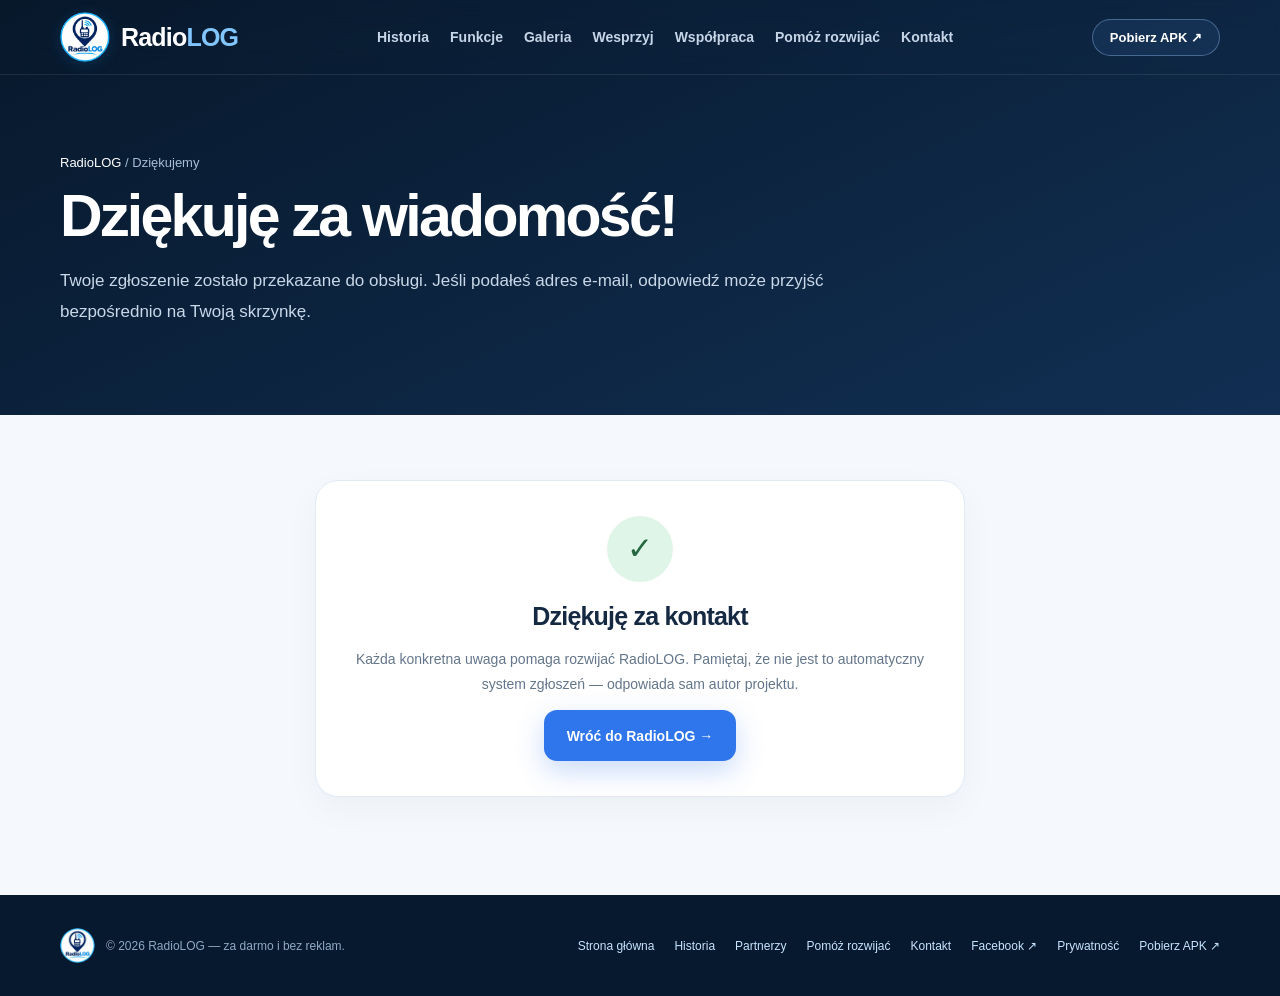
==== commit 872695c5: "Add files via upload RadioLOG V5.3 - poprawione oficjalne logo" ====
--- a/dziekujemy.html
+++ b/dziekujemy.html
@@ -1,3 +1,3 @@
-<!doctype html><html lang="pl"><head><meta charset="utf-8"><meta name="viewport" content="width=device-width, initial-scale=1"><meta name="theme-color" content="#071a31"><meta name="description" content="Twoje zgłoszenie zostało przekazane do obsługi. Jeśli podałeś adres e-mail, odpowiedź może przyjść bezpośrednio na Twoją skrzynkę."><title>Dziękujemy — RadioLOG</title><link rel="icon" type="image/svg+xml" href="favicon.svg"><link rel="stylesheet" href="style.css"><script defer src="script.js"></script></head><body>
- <div class="subtop"><header class="site-header"><div class="container nav"><a class="brand" href="index.html" aria-label="RadioLOG — strona główna"><svg aria-hidden="true" width="36" height="36" viewBox="0 0 64 64" fill="none"><path d="M32 8C19.3 8 9 18.3 9 31c0 15.3 23 27 23 27s23-11.7 23-27C55 18.3 44.7 8 32 8Z" stroke="#86c8ff" stroke-width="3"/><rect x="23" y="22" width="18" height="23" rx="5" fill="#d8efff"/><path d="M32 13v9m-5 9h10m-10 6h10" stroke="#114273" stroke-width="2.5" stroke-linecap="round"/><circle cx="32" cy="41" r="2" fill="#1b69cc"/></svg><b>Radio<span>LOG</span></b></a><nav class="nav-links" id="site-nav" aria-label="Nawigacja główna"><a href="historia.html">Historia</a><a href="index.html#funkcje">Funkcje</a><a href="index.html#galeria">Galeria</a><a href="index.html#wspieraj">Wesprzyj</a><a href="partnerzy.html">Współpraca</a><a href="pomoz.html">Pomóż rozwijać</a><a href="kontakt.html">Kontakt</a></nav><button type="button" class="nav-menu-btn" aria-label="Otwórz menu" aria-expanded="false" aria-controls="site-nav">☰ <span>Menu</span></button><a class="nav-cta" href="https://github.com/DzikiDev/RadioLOG/releases" target="_blank" rel="noopener noreferrer">Pobierz APK ↗</a></div></header><section class="container subhero"><div class="breadcrumb"><a href="index.html">RadioLOG</a> / Dziękujemy</div><h1>Dziękuję za wiadomość!</h1><p>Twoje zgłoszenie zostało przekazane do obsługi. Jeśli podałeś adres e-mail, odpowiedź może przyjść bezpośrednio na Twoją skrzynkę.</p></section></div>
- <main class="subcontent container"><div class="surface thankyou"><div class="thankyou-symbol">✓</div><h2>Dziękuję za kontakt</h2><p>Każda konkretna uwaga pomaga rozwijać RadioLOG. Pamiętaj, że nie jest to automatyczny system zgłoszeń — odpowiada sam autor projektu.</p><a href="index.html" class="btn btn-primary">Wróć do RadioLOG →</a></div></main><footer class="footer"><div class="container footer-row"><div>© 2026 RadioLOG — za darmo i bez reklam.</div><div class="footer-links"><a href="index.html">Strona główna</a><a href="historia.html">Historia</a><a href="partnerzy.html">Partnerzy</a><a href="pomoz.html">Pomóż rozwijać</a><a href="kontakt.html">Kontakt</a><a href="https://www.facebook.com/share/1P5EZs68ao/" target="_blank" rel="noopener noreferrer">Facebook ↗</a><a href="prywatnosc.html">Prywatność</a><a href="https://github.com/DzikiDev/RadioLOG/releases" target="_blank" rel="noopener noreferrer">Pobierz APK ↗</a></div></div></footer></body></html>+<!doctype html><html lang="pl"><head><meta charset="utf-8"><meta name="viewport" content="width=device-width, initial-scale=1"><meta name="theme-color" content="#071a31"><meta name="description" content="Twoje zgłoszenie zostało przekazane do obsługi. Jeśli podałeś adres e-mail, odpowiedź może przyjść bezpośrednio na Twoją skrzynkę."><title>Dziękujemy — RadioLOG</title><link rel="icon" href="assets/radiolog-favicon.png?v=53" type="image/png"><link rel="apple-touch-icon" href="assets/radiolog-apple-touch-icon.png?v=53"><link rel="stylesheet" href="style.css?v=53"><script defer src="script.js"></script></head><body>
+ <div class="subtop"><header class="site-header"><div class="container nav"><a class="brand" href="index.html" aria-label="RadioLOG — strona główna"><img class="brand-logo" src="assets/radiolog-logo.webp?v=53" width="50" height="50" alt="" aria-hidden="true"><b>Radio<span>LOG</span></b></a><nav class="nav-links" id="site-nav" aria-label="Nawigacja główna"><a href="historia.html">Historia</a><a href="index.html#funkcje">Funkcje</a><a href="index.html#galeria">Galeria</a><a href="index.html#wspieraj">Wesprzyj</a><a href="partnerzy.html">Współpraca</a><a href="pomoz.html">Pomóż rozwijać</a><a href="kontakt.html">Kontakt</a></nav><button type="button" class="nav-menu-btn" aria-label="Otwórz menu" aria-expanded="false" aria-controls="site-nav">☰ <span>Menu</span></button><a class="nav-cta" href="https://github.com/DzikiDev/RadioLOG/releases" target="_blank" rel="noopener noreferrer">Pobierz APK ↗</a></div></header><section class="container subhero"><div class="breadcrumb"><a href="index.html">RadioLOG</a> / Dziękujemy</div><h1>Dziękuję za wiadomość!</h1><p>Twoje zgłoszenie zostało przekazane do obsługi. Jeśli podałeś adres e-mail, odpowiedź może przyjść bezpośrednio na Twoją skrzynkę.</p></section></div>
+ <main class="subcontent container"><div class="surface thankyou"><div class="thankyou-symbol">✓</div><h2>Dziękuję za kontakt</h2><p>Każda konkretna uwaga pomaga rozwijać RadioLOG. Pamiętaj, że nie jest to automatyczny system zgłoszeń — odpowiada sam autor projektu.</p><a href="index.html" class="btn btn-primary">Wróć do RadioLOG →</a></div></main><footer class="footer"><div class="container footer-row"><div class="footer-signature"><img src="assets/radiolog-logo.webp?v=53" alt="" aria-hidden="true" width="35" height="35"><span>© 2026 RadioLOG — za darmo i bez reklam.</span></div><div class="footer-links"><a href="index.html">Strona główna</a><a href="historia.html">Historia</a><a href="partnerzy.html">Partnerzy</a><a href="pomoz.html">Pomóż rozwijać</a><a href="kontakt.html">Kontakt</a><a href="https://www.facebook.com/share/1P5EZs68ao/" target="_blank" rel="noopener noreferrer">Facebook ↗</a><a href="prywatnosc.html">Prywatność</a><a href="https://github.com/DzikiDev/RadioLOG/releases" target="_blank" rel="noopener noreferrer">Pobierz APK ↗</a></div></div></footer></body></html>
--- a/style.css
+++ b/style.css
@@ -190,3 +190,12 @@
 .partner-page-bottom a{font-weight:800;color:#1767b7;text-decoration:none}
 @media(max-width:940px){.partner-spotlight-grid,.partner-page-lead,.partner-full-contact{grid-template-columns:1fr}.partner-contact-aside{grid-template-columns:repeat(2,minmax(0,1fr))}}
 @media(max-width:650px){.partner-spotlight{padding:52px 0}.partner-spotlight-head p{font-size:15px}.partner-page-main{padding:42px 0 65px}.partner-contact-aside{grid-template-columns:1fr}.partner-empty{align-items:flex-start;gap:13px;padding:17px}.partner-empty-symbol{flex-basis:40px;width:40px;height:40px;font-size:26px}.partner-form .form-row{grid-template-columns:1fr}.partner-intro-panel{padding:28px 23px}.partner-form-panel{padding:24px 19px}}
+
+/* RadioLOG V5.3 - official logo, based on author's artwork */
+.brand .brand-logo{display:block;width:50px;height:50px;object-fit:contain;flex:0 0 auto;border-radius:50%;filter:drop-shadow(0 2px 7px rgba(19,152,250,.17))}
+.hero-brand-line{display:flex;align-items:center;gap:18px;margin-bottom:13px}
+.hero-brand-logo{display:block;width:84px;height:84px;flex:0 0 84px;object-fit:contain;border-radius:50%;filter:drop-shadow(0 9px 18px rgba(0,0,0,.25))}
+.footer-signature{display:inline-flex;align-items:center;gap:11px}
+.footer-signature img{width:35px;height:35px;object-fit:contain;border-radius:50%;flex-shrink:0}
+@media(max-width:800px){.brand .brand-logo{width:45px;height:45px}.hero-brand-logo{width:74px;height:74px;flex-basis:74px}}
+@media(max-width:540px){.brand .brand-logo{width:42px;height:42px}.hero-brand-line{gap:12px;margin-bottom:9px}.hero-brand-logo{width:66px;height:66px;flex-basis:66px}}
